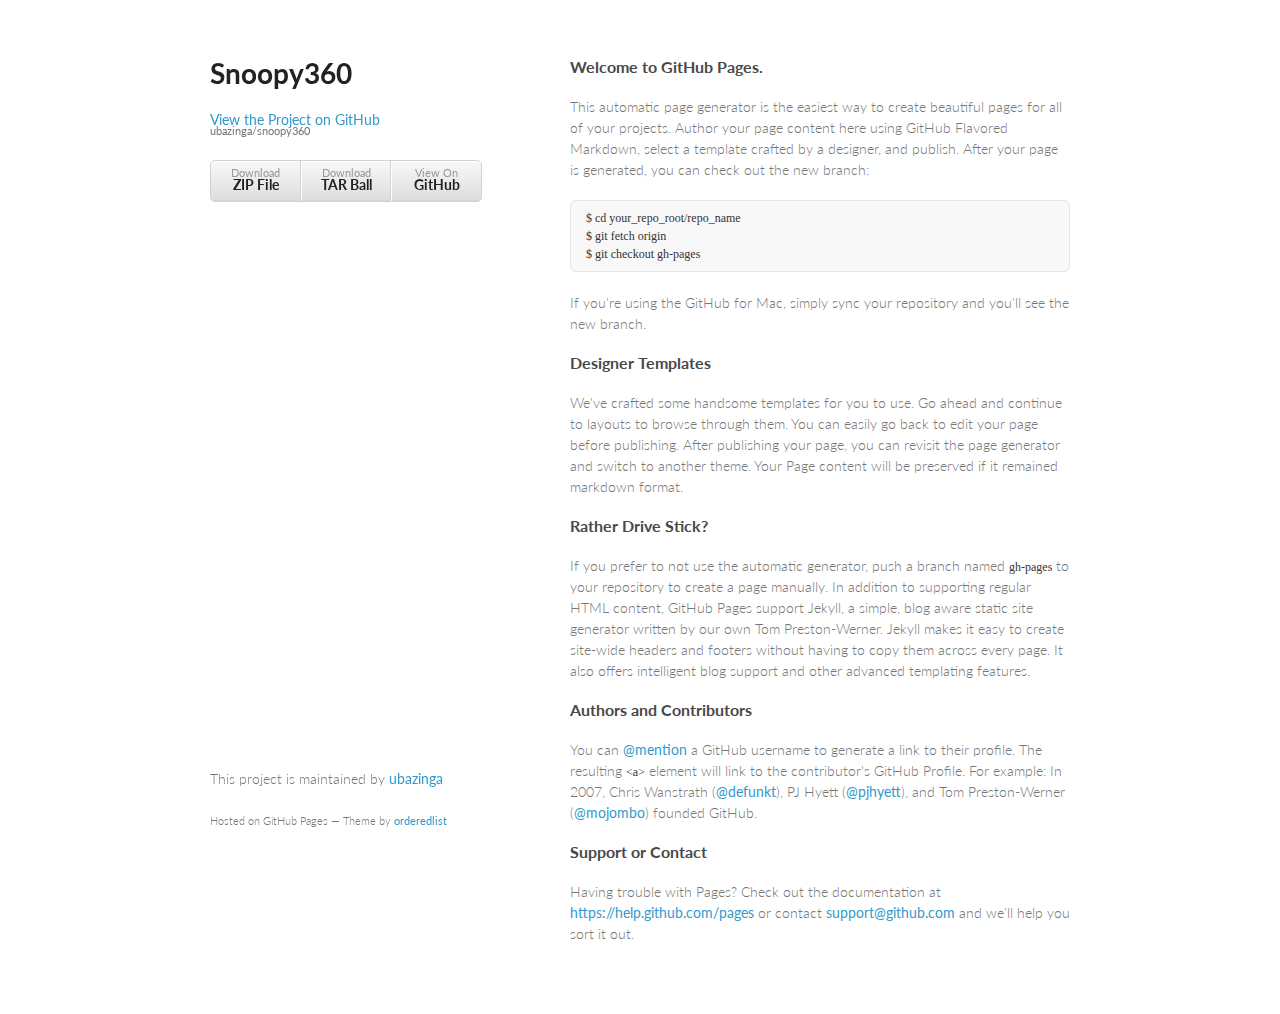
==== index.html @ 13b00ef4 "Create gh-pages branch via GitHub" ====
<!doctype html>
<html>
  <head>
    <meta charset="utf-8">
    <meta http-equiv="X-UA-Compatible" content="chrome=1">
    <title>Snoopy360 by ubazinga</title>

    <link rel="stylesheet" href="stylesheets/styles.css">
    <link rel="stylesheet" href="stylesheets/pygment_trac.css">
    <meta name="viewport" content="width=device-width, initial-scale=1, user-scalable=no">
    <!--[if lt IE 9]>
    <script src="//html5shiv.googlecode.com/svn/trunk/html5.js"></script>
    <![endif]-->
  </head>
  <body>
    <div class="wrapper">
      <header>
        <h1>Snoopy360</h1>
        <p></p>

        <p class="view"><a href="https://github.com/ubazinga/snoopy360">View the Project on GitHub <small>ubazinga/snoopy360</small></a></p>


        <ul>
          <li><a href="https://github.com/ubazinga/snoopy360/zipball/master">Download <strong>ZIP File</strong></a></li>
          <li><a href="https://github.com/ubazinga/snoopy360/tarball/master">Download <strong>TAR Ball</strong></a></li>
          <li><a href="https://github.com/ubazinga/snoopy360">View On <strong>GitHub</strong></a></li>
        </ul>
      </header>
      <section>
        <h3>
<a id="welcome-to-github-pages" class="anchor" href="#welcome-to-github-pages" aria-hidden="true"><span class="octicon octicon-link"></span></a>Welcome to GitHub Pages.</h3>

<p>This automatic page generator is the easiest way to create beautiful pages for all of your projects. Author your page content here using GitHub Flavored Markdown, select a template crafted by a designer, and publish. After your page is generated, you can check out the new branch:</p>

<pre><code>$ cd your_repo_root/repo_name
$ git fetch origin
$ git checkout gh-pages
</code></pre>

<p>If you're using the GitHub for Mac, simply sync your repository and you'll see the new branch.</p>

<h3>
<a id="designer-templates" class="anchor" href="#designer-templates" aria-hidden="true"><span class="octicon octicon-link"></span></a>Designer Templates</h3>

<p>We've crafted some handsome templates for you to use. Go ahead and continue to layouts to browse through them. You can easily go back to edit your page before publishing. After publishing your page, you can revisit the page generator and switch to another theme. Your Page content will be preserved if it remained markdown format.</p>

<h3>
<a id="rather-drive-stick" class="anchor" href="#rather-drive-stick" aria-hidden="true"><span class="octicon octicon-link"></span></a>Rather Drive Stick?</h3>

<p>If you prefer to not use the automatic generator, push a branch named <code>gh-pages</code> to your repository to create a page manually. In addition to supporting regular HTML content, GitHub Pages support Jekyll, a simple, blog aware static site generator written by our own Tom Preston-Werner. Jekyll makes it easy to create site-wide headers and footers without having to copy them across every page. It also offers intelligent blog support and other advanced templating features.</p>

<h3>
<a id="authors-and-contributors" class="anchor" href="#authors-and-contributors" aria-hidden="true"><span class="octicon octicon-link"></span></a>Authors and Contributors</h3>

<p>You can <a href="https://github.com/blog/821" class="user-mention">@mention</a> a GitHub username to generate a link to their profile. The resulting <code>&lt;a&gt;</code> element will link to the contributor's GitHub Profile. For example: In 2007, Chris Wanstrath (<a href="https://github.com/defunkt" class="user-mention">@defunkt</a>), PJ Hyett (<a href="https://github.com/pjhyett" class="user-mention">@pjhyett</a>), and Tom Preston-Werner (<a href="https://github.com/mojombo" class="user-mention">@mojombo</a>) founded GitHub.</p>

<h3>
<a id="support-or-contact" class="anchor" href="#support-or-contact" aria-hidden="true"><span class="octicon octicon-link"></span></a>Support or Contact</h3>

<p>Having trouble with Pages? Check out the documentation at <a href="https://help.github.com/pages">https://help.github.com/pages</a> or contact <a href="mailto:support@github.com">support@github.com</a> and we’ll help you sort it out.</p>
      </section>
      <footer>
        <p>This project is maintained by <a href="https://github.com/ubazinga">ubazinga</a></p>
        <p><small>Hosted on GitHub Pages &mdash; Theme by <a href="https://github.com/orderedlist">orderedlist</a></small></p>
      </footer>
    </div>
    <script src="javascripts/scale.fix.js"></script>
    
  </body>
</html>
---- stylesheets/styles.css ----
@import url(https://fonts.googleapis.com/css?family=Lato:300italic,700italic,300,700);

body {
  padding:50px;
  font:14px/1.5 Lato, "Helvetica Neue", Helvetica, Arial, sans-serif;
  color:#777;
  font-weight:300;
}

h1, h2, h3, h4, h5, h6 {
  color:#222;
  margin:0 0 20px;
}

p, ul, ol, table, pre, dl {
  margin:0 0 20px;
}

h1, h2, h3 {
  line-height:1.1;
}

h1 {
  font-size:28px;
}

h2 {
  color:#393939;
}

h3, h4, h5, h6 {
  color:#494949;
}

a {
  color:#39c;
  font-weight:400;
  text-decoration:none;
}

a small {
  font-size:11px;
  color:#777;
  margin-top:-0.6em;
  display:block;
}

.wrapper {
  width:860px;
  margin:0 auto;
}

blockquote {
  border-left:1px solid #e5e5e5;
  margin:0;
  padding:0 0 0 20px;
  font-style:italic;
}

code, pre {
  font-family:Monaco, Bitstream Vera Sans Mono, Lucida Console, Terminal;
  color:#333;
  font-size:12px;
}

pre {
  padding:8px 15px;
  background: #f8f8f8;  
  border-radius:5px;
  border:1px solid #e5e5e5;
  overflow-x: auto;
}

table {
  width:100%;
  border-collapse:collapse;
}

th, td {
  text-align:left;
  padding:5px 10px;
  border-bottom:1px solid #e5e5e5;
}

dt {
  color:#444;
  font-weight:700;
}

th {
  color:#444;
}

img {
  max-width:100%;
}

header {
  width:270px;
  float:left;
  position:fixed;
}

header ul {
  list-style:none;
  height:40px;
  
  padding:0;
  
  background: #eee;
  background: -moz-linear-gradient(top, #f8f8f8 0%, #dddddd 100%);
  background: -webkit-gradient(linear, left top, left bottom, color-stop(0%,#f8f8f8), color-stop(100%,#dddddd));
  background: -webkit-linear-gradient(top, #f8f8f8 0%,#dddddd 100%);
  background: -o-linear-gradient(top, #f8f8f8 0%,#dddddd 100%);
  background: -ms-linear-gradient(top, #f8f8f8 0%,#dddddd 100%);
  background: linear-gradient(top, #f8f8f8 0%,#dddddd 100%);
  
  border-radius:5px;
  border:1px solid #d2d2d2;
  box-shadow:inset #fff 0 1px 0, inset rgba(0,0,0,0.03) 0 -1px 0;
  width:270px;
}

header li {
  width:89px;
  float:left;
  border-right:1px solid #d2d2d2;
  height:40px;
}

header ul a {
  line-height:1;
  font-size:11px;
  color:#999;
  display:block;
  text-align:center;
  padding-top:6px;
  height:40px;
}

strong {
  color:#222;
  font-weight:700;
}

header ul li + li {
  width:88px;
  border-left:1px solid #fff;
}

header ul li + li + li {
  border-right:none;
  width:89px;
}

header ul a strong {
  font-size:14px;
  display:block;
  color:#222;
}

section {
  width:500px;
  float:right;
  padding-bottom:50px;
}

small {
  font-size:11px;
}

hr {
  border:0;
  background:#e5e5e5;
  height:1px;
  margin:0 0 20px;
}

footer {
  width:270px;
  float:left;
  position:fixed;
  bottom:50px;
}

@media print, screen and (max-width: 960px) {
  
  div.wrapper {
    width:auto;
    margin:0;
  }
  
  header, section, footer {
    float:none;
    position:static;
    width:auto;
  }
  
  header {
    padding-right:320px;
  }
  
  section {
    border:1px solid #e5e5e5;
    border-width:1px 0;
    padding:20px 0;
    margin:0 0 20px;
  }
  
  header a small {
    display:inline;
  }
  
  header ul {
    position:absolute;
    right:50px;
    top:52px;
  }
}

@media print, screen and (max-width: 720px) {
  body {
    word-wrap:break-word;
  }
  
  header {
    padding:0;
  }
  
  header ul, header p.view {
    position:static;
  }
  
  pre, code {
    word-wrap:normal;
  }
}

@media print, screen and (max-width: 480px) {
  body {
    padding:15px;
  }
  
  header ul {
    display:none;
  }
}

@media print {
  body {
    padding:0.4in;
    font-size:12pt;
    color:#444;
  }
}
---- stylesheets/pygment_trac.css ----
.highlight  { background: #ffffff; }
.highlight .c { color: #999988; font-style: italic } /* Comment */
.highlight .err { color: #a61717; background-color: #e3d2d2 } /* Error */
.highlight .k { font-weight: bold } /* Keyword */
.highlight .o { font-weight: bold } /* Operator */
.highlight .cm { color: #999988; font-style: italic } /* Comment.Multiline */
.highlight .cp { color: #999999; font-weight: bold } /* Comment.Preproc */
.highlight .c1 { color: #999988; font-style: italic } /* Comment.Single */
.highlight .cs { color: #999999; font-weight: bold; font-style: italic } /* Comment.Special */
.highlight .gd { color: #000000; background-color: #ffdddd } /* Generic.Deleted */
.highlight .gd .x { color: #000000; background-color: #ffaaaa } /* Generic.Deleted.Specific */
.highlight .ge { font-style: italic } /* Generic.Emph */
.highlight .gr { color: #aa0000 } /* Generic.Error */
.highlight .gh { color: #999999 } /* Generic.Heading */
.highlight .gi { color: #000000; background-color: #ddffdd } /* Generic.Inserted */
.highlight .gi .x { color: #000000; background-color: #aaffaa } /* Generic.Inserted.Specific */
.highlight .go { color: #888888 } /* Generic.Output */
.highlight .gp { color: #555555 } /* Generic.Prompt */
.highlight .gs { font-weight: bold } /* Generic.Strong */
.highlight .gu { color: #800080; font-weight: bold; } /* Generic.Subheading */
.highlight .gt { color: #aa0000 } /* Generic.Traceback */
.highlight .kc { font-weight: bold } /* Keyword.Constant */
.highlight .kd { font-weight: bold } /* Keyword.Declaration */
.highlight .kn { font-weight: bold } /* Keyword.Namespace */
.highlight .kp { font-weight: bold } /* Keyword.Pseudo */
.highlight .kr { font-weight: bold } /* Keyword.Reserved */
.highlight .kt { color: #445588; font-weight: bold } /* Keyword.Type */
.highlight .m { color: #009999 } /* Literal.Number */
.highlight .s { color: #d14 } /* Literal.String */
.highlight .na { color: #008080 } /* Name.Attribute */
.highlight .nb { color: #0086B3 } /* Name.Builtin */
.highlight .nc { color: #445588; font-weight: bold } /* Name.Class */
.highlight .no { color: #008080 } /* Name.Constant */
.highlight .ni { color: #800080 } /* Name.Entity */
.highlight .ne { color: #990000; font-weight: bold } /* Name.Exception */
.highlight .nf { color: #990000; font-weight: bold } /* Name.Function */
.highlight .nn { color: #555555 } /* Name.Namespace */
.highlight .nt { color: #000080 } /* Name.Tag */
.highlight .nv { color: #008080 } /* Name.Variable */
.highlight .ow { font-weight: bold } /* Operator.Word */
.highlight .w { color: #bbbbbb } /* Text.Whitespace */
.highlight .mf { color: #009999 } /* Literal.Number.Float */
.highlight .mh { color: #009999 } /* Literal.Number.Hex */
.highlight .mi { color: #009999 } /* Literal.Number.Integer */
.highlight .mo { color: #009999 } /* Literal.Number.Oct */
.highlight .sb { color: #d14 } /* Literal.String.Backtick */
.highlight .sc { color: #d14 } /* Literal.String.Char */
.highlight .sd { color: #d14 } /* Literal.String.Doc */
.highlight .s2 { color: #d14 } /* Literal.String.Double */
.highlight .se { color: #d14 } /* Literal.String.Escape */
.highlight .sh { color: #d14 } /* Literal.String.Heredoc */
.highlight .si { color: #d14 } /* Literal.String.Interpol */
.highlight .sx { color: #d14 } /* Literal.String.Other */
.highlight .sr { color: #009926 } /* Literal.String.Regex */
.highlight .s1 { color: #d14 } /* Literal.String.Single */
.highlight .ss { color: #990073 } /* Literal.String.Symbol */
.highlight .bp { color: #999999 } /* Name.Builtin.Pseudo */
.highlight .vc { color: #008080 } /* Name.Variable.Class */
.highlight .vg { color: #008080 } /* Name.Variable.Global */
.highlight .vi { color: #008080 } /* Name.Variable.Instance */
.highlight .il { color: #009999 } /* Literal.Number.Integer.Long */

.type-csharp .highlight .k { color: #0000FF }
.type-csharp .highlight .kt { color: #0000FF }
.type-csharp .highlight .nf { color: #000000; font-weight: normal }
.type-csharp .highlight .nc { color: #2B91AF }
.type-csharp .highlight .nn { color: #000000 }
.type-csharp .highlight .s { color: #A31515 }
.type-csharp .highlight .sc { color: #A31515 }
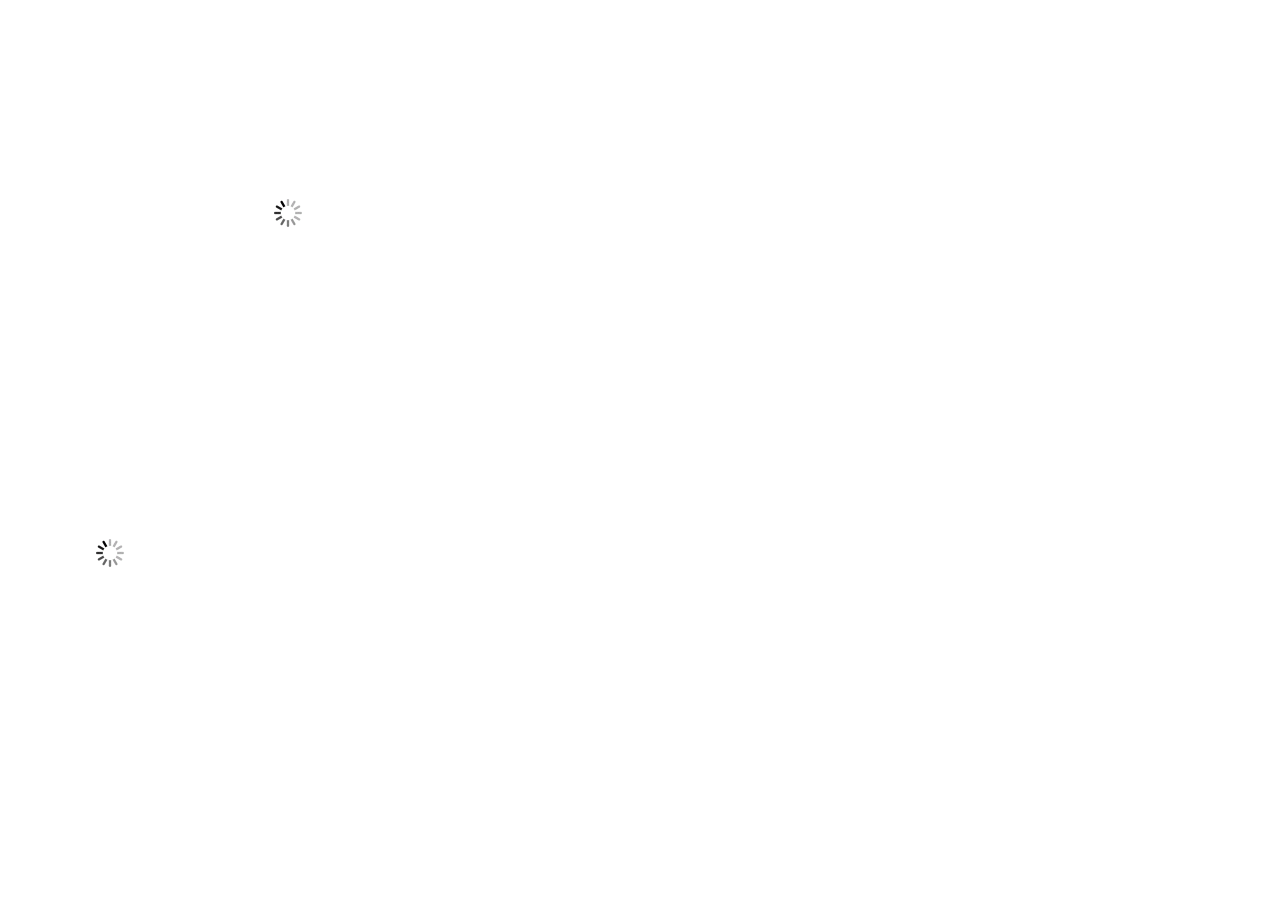
==== commit 92bfbfaf: "init Snoopy360" ====
--- a/index.html
+++ b/index.html
@@ -1,71 +1,30 @@
-<!doctype html>
+<!DOCTYPE html>
 <html>
-  <head>
-    <meta charset="utf-8">
-    <meta http-equiv="X-UA-Compatible" content="chrome=1">
-    <title>Snoopy360 by ubazinga</title>
+<head>
+	<title>snoopy360</title>
 
-    <link rel="stylesheet" href="stylesheets/styles.css">
-    <link rel="stylesheet" href="stylesheets/pygment_trac.css">
-    <meta name="viewport" content="width=device-width, initial-scale=1, user-scalable=no">
-    <!--[if lt IE 9]>
-    <script src="//html5shiv.googlecode.com/svn/trunk/html5.js"></script>
-    <![endif]-->
-  </head>
-  <body>
-    <div class="wrapper">
-      <header>
-        <h1>Snoopy360</h1>
-        <p></p>
+	<!-- snoopy360.css & snoopy360.js. -->
+	<link href="src/assets/styles/snoopy360.css" rel="stylesheet">
+	<script src="src/assets/scripts/snoopy360.js"></script>
 
-        <p class="view"><a href="https://github.com/ubazinga/snoopy360">View the Project on GitHub <small>ubazinga/snoopy360</small></a></p>
+</head>
+<body>
 
+<!-- 	<div class="snoopy360" data-width="600px" data-height="439px">
+		<img class="snoopy360-sprite" src="src/assets/images/convertToSprite.jpeg">
+	</div>
 
-        <ul>
-          <li><a href="https://github.com/ubazinga/snoopy360/zipball/master">Download <strong>ZIP File</strong></a></li>
-          <li><a href="https://github.com/ubazinga/snoopy360/tarball/master">Download <strong>TAR Ball</strong></a></li>
-          <li><a href="https://github.com/ubazinga/snoopy360">View On <strong>GitHub</strong></a></li>
-        </ul>
-      </header>
-      <section>
-        <h3>
-<a id="welcome-to-github-pages" class="anchor" href="#welcome-to-github-pages" aria-hidden="true"><span class="octicon octicon-link"></span></a>Welcome to GitHub Pages.</h3>
+	<div class="snoopy360" data-width="300px" data-height="219.5px">
+		<img class="snoopy360-sprite" src="src/assets/images/convertToSprite.jpeg">
+	</div> -->
 
-<p>This automatic page generator is the easiest way to create beautiful pages for all of your projects. Author your page content here using GitHub Flavored Markdown, select a template crafted by a designer, and publish. After your page is generated, you can check out the new branch:</p>
+	<div class="snoopy360" data-width="560px" data-height="409px">
+		<img class="snoopy360-sprite" src="" data-src="http://104.131.77.45/snoopy360/src/assets/images/convertToSprite.jpeg">
+	</div>
 
-<pre><code>$ cd your_repo_root/repo_name
-$ git fetch origin
-$ git checkout gh-pages
-</code></pre>
+	<div class="snoopy360" data-width="204px" data-height="272px">
+		<img class="snoopy360-sprite" src="" data-src="src/assets/images/sprite.jpg">
+	</div>
 
-<p>If you're using the GitHub for Mac, simply sync your repository and you'll see the new branch.</p>
-
-<h3>
-<a id="designer-templates" class="anchor" href="#designer-templates" aria-hidden="true"><span class="octicon octicon-link"></span></a>Designer Templates</h3>
-
-<p>We've crafted some handsome templates for you to use. Go ahead and continue to layouts to browse through them. You can easily go back to edit your page before publishing. After publishing your page, you can revisit the page generator and switch to another theme. Your Page content will be preserved if it remained markdown format.</p>
-
-<h3>
-<a id="rather-drive-stick" class="anchor" href="#rather-drive-stick" aria-hidden="true"><span class="octicon octicon-link"></span></a>Rather Drive Stick?</h3>
-
-<p>If you prefer to not use the automatic generator, push a branch named <code>gh-pages</code> to your repository to create a page manually. In addition to supporting regular HTML content, GitHub Pages support Jekyll, a simple, blog aware static site generator written by our own Tom Preston-Werner. Jekyll makes it easy to create site-wide headers and footers without having to copy them across every page. It also offers intelligent blog support and other advanced templating features.</p>
-
-<h3>
-<a id="authors-and-contributors" class="anchor" href="#authors-and-contributors" aria-hidden="true"><span class="octicon octicon-link"></span></a>Authors and Contributors</h3>
-
-<p>You can <a href="https://github.com/blog/821" class="user-mention">@mention</a> a GitHub username to generate a link to their profile. The resulting <code>&lt;a&gt;</code> element will link to the contributor's GitHub Profile. For example: In 2007, Chris Wanstrath (<a href="https://github.com/defunkt" class="user-mention">@defunkt</a>), PJ Hyett (<a href="https://github.com/pjhyett" class="user-mention">@pjhyett</a>), and Tom Preston-Werner (<a href="https://github.com/mojombo" class="user-mention">@mojombo</a>) founded GitHub.</p>
-
-<h3>
-<a id="support-or-contact" class="anchor" href="#support-or-contact" aria-hidden="true"><span class="octicon octicon-link"></span></a>Support or Contact</h3>
-
-<p>Having trouble with Pages? Check out the documentation at <a href="https://help.github.com/pages">https://help.github.com/pages</a> or contact <a href="mailto:support@github.com">support@github.com</a> and we’ll help you sort it out.</p>
-      </section>
-      <footer>
-        <p>This project is maintained by <a href="https://github.com/ubazinga">ubazinga</a></p>
-        <p><small>Hosted on GitHub Pages &mdash; Theme by <a href="https://github.com/orderedlist">orderedlist</a></small></p>
-      </footer>
-    </div>
-    <script src="javascripts/scale.fix.js"></script>
-    
-  </body>
+</body>
 </html>--- a/src/assets/styles/snoopy360.css
+++ b/src/assets/styles/snoopy360.css
@@ -0,0 +1,39 @@
+.snoopy360 {
+	overflow: hidden;
+	background-repeat: no-repeat;
+	position: relative;
+}
+
+.snoopy360:before {
+	position: absolute;
+	width: 100%;
+	height: 100%;
+	content: "";
+	background: rgba(255, 255, 255, 0.8) url('[data-uri]') no-repeat center center;
+}
+
+.snoopy360.loaded:before {
+	visibility: hidden;	
+}
+
+.snoopy360.loaded:hover {
+	cursor: w-resize;
+}
+
+.snoopy360 .snoopy360-sprite {
+	display: block;
+}
+
+
+#frame {
+	position: absolute;
+	left: 0;
+	right: 0;
+	border: 1px solid #ccc;
+	width: 15px;
+	height: 15px;
+	background: #fff;text-align: center; line-height: 15px;
+	color: #434343;
+	font-family: arial;
+	font-size: 12px;
+}